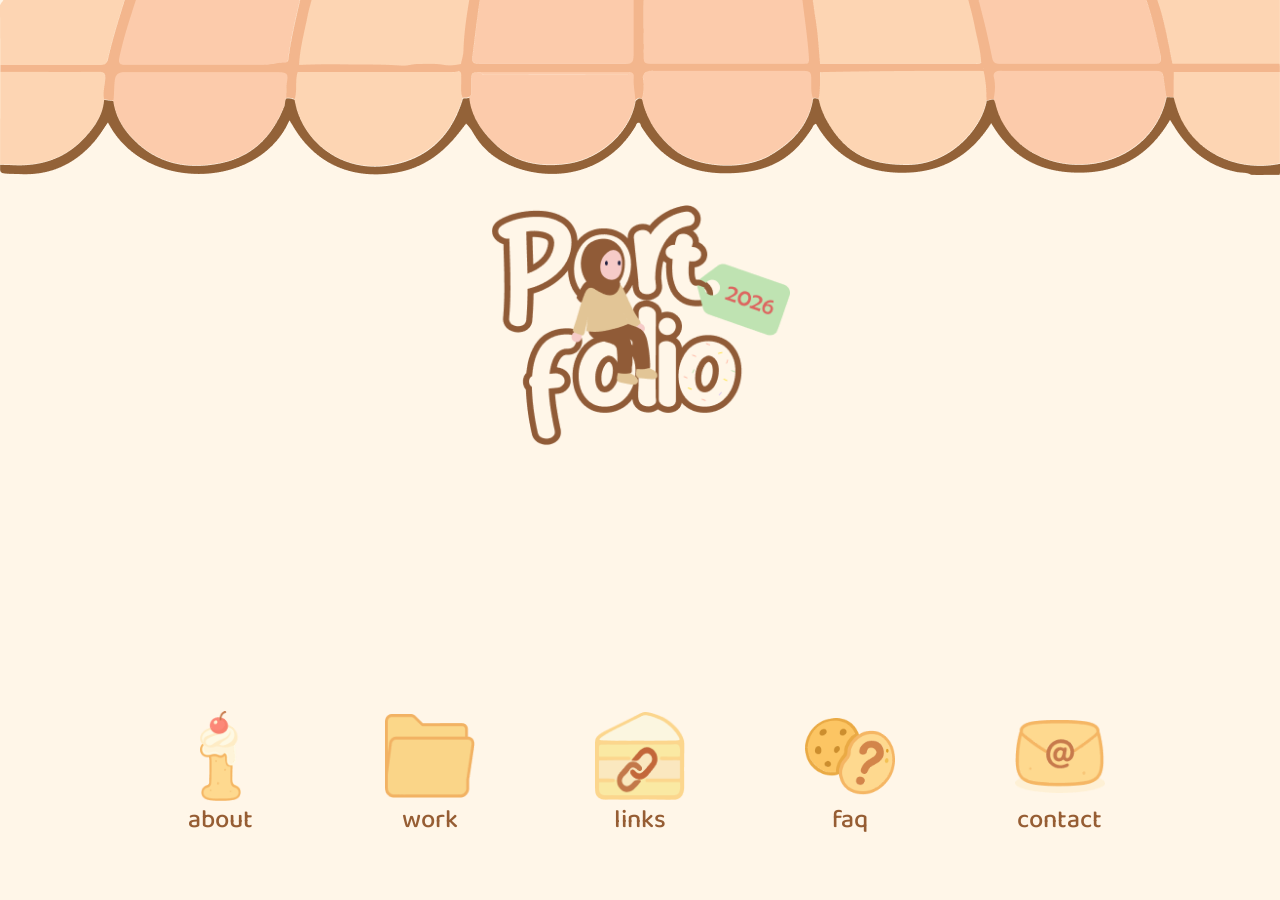
==== index.html @ 872a4772 "build index.html (no js yet), fix files structure" ====
<!DOCTYPE html>
<html lang="en">
<head>
  <meta charset="UTF-8">
  <meta name="viewport" content="width=device-width, initial-scale=1.0">
  <title>Part Folio</title>
  <link rel="preconnect" href="https://fonts.googleapis.com">
  <link rel="preconnect" href="https://fonts.gstatic.com" crossorigin>
  <link href="https://fonts.googleapis.com/css2?family=Baloo+2:wght@400;500;600;700&display=swap" rel="stylesheet">
  <link rel="stylesheet" href="css/style.css">
</head>

<body>
  <main class="page">

    <!-- Decorative shop awning -->
    
      <img class="header" src="assets/img/main page/header.png" alt="header">
    

    <!-- Main logo / illustration -->
    <section class="hero">
      <img class="logo" src="assets/img/main page/portfolio.png" alt="portfolio">
    </section>

    <!-- Navigation -->
    <nav class="menu" aria-label="Main navigation">
      <a href="#about" class="menu-item">
        <img src="assets/img/main page/about.png" alt="">
        <span>about</span>
      </a>

      <a href="#work" class="menu-item">
        <img src="assets/img/main page/work.png" alt="">
        <span>work</span>
      </a>

      <a href="#links" class="menu-item">
        <img src="assets/img/main page/links.png" alt="">
        <span>links</span>
      </a>

      <a href="#faq" class="menu-item">
        <img src="assets/img/main page/faq.png" alt="">
        <span>faq</span>
      </a>

      <a href="#contact" class="menu-item">
        <img src="assets/img/main page/contact.png" alt="">
        <span>contact</span>
      </a>
    </nav>

  </main>
</body>
</html>
---- css/style.css ----
* {
  box-sizing: border-box;
  margin: 0;
  padding: 0;
}

:root {
  --cream: #fff6e8;
  --awning: #ffd2ae;
  --awning-light: #ffdcc1;
  --brown: #945c32;
  --text: #965d33;
}

html,
body {
  width: 100%;
  min-height: 100%;
}

body {
  min-height: 100vh;
  background: #eeeeee;
  font-family: "Baloo 2", sans-serif;
}

/*
  The Figma frame is 1280 × 673.
  Keeping the same aspect ratio makes the page match the design
  when the browser window is resized.
*/
.page {
  position: relative;
  width: min(100%, 1280px);
  aspect-ratio: 1280 / 673;
  min-height: 100vh;
  max-height: 100vh;
  margin: 0 auto;
  overflow: hidden;
  background: var(--cream);
}

/* ---------------- AWNING ---------------- */

.awning {
  position: absolute;
  inset: 0 0 auto 0;
  height: 145px;
  overflow: hidden;
  background: var(--awning);
}

/* Horizontal top/bottom seams of the awning */
.awning-stripes {
  position: absolute;
  left: 0;
  top: 56px;
  width: 100%;
  height: 7px;
  background: rgba(183, 108, 60, 0.18);
}

/*
  Repeating vertical panels.
  If you have an awning image from Figma, you can simply replace
  the whole .awning with that image.
*/
.awning::before {
  content: "";
  position: absolute;
  inset: 0;
  background:
    repeating-linear-gradient(
      90deg,
      transparent 0 105px,
      rgba(188, 105, 57, 0.16) 105px 113px
    );
}

/* Bottom scalloped edge */
.scallops {
  position: absolute;
  left: -2%;
  bottom: -2px;
  width: 104%;
  height: 82px;
  display: flex;
  justify-content: space-between;
  overflow: hidden;
}

.scallops span {
  flex: 0 0 12.5%;
  height: 75px;
  border-radius: 0 0 50% 50%;
  background: var(--awning-light);
  border-bottom: 7px solid var(--brown);
  position: relative;
  transform: translateY(-1px);
}

/* Create the brown curved separators between scallops */
.scallops span::after {
  content: "";
  position: absolute;
  left: 50%;
  bottom: -7px;
  width: 100%;
  height: 75px;
  transform: translateX(-50%);
  border-radius: 0 0 50% 50%;
  box-shadow: 0 8px 0 0 var(--brown);
  opacity: 0.95;
}

/* ---------------- HERO ---------------- */

.hero {
  position: absolute;
  top: 145px;
  left: 0;
  width: 100%;
  height: 360px;

  display: flex;
  justify-content: center;
  align-items: center;
}

.logo {
  width: clamp(190px, 24vw, 300px);
  max-width: 30%;
  height: auto;
  object-fit: contain;
}

/* ---------------- BOTTOM MENU ---------------- */

.menu {
  position: absolute;
  left: 9%;
  right: 9%;
  bottom: 7.5%;

  display: grid;
  grid-template-columns: repeat(5, 1fr);
  align-items: end;
  justify-items: center;
}

.menu-item {
  display: flex;
  flex-direction: column;
  align-items: center;
  justify-content: flex-end;
  gap: 4px;

  color: var(--text);
  text-decoration: none;
  font-size: clamp(20px, 2vw, 27px);
  font-weight: 500;
  line-height: 1;
  transition: transform 0.2s ease;
}

.menu-item img {
  width: clamp(55px, 7vw, 90px);
  height: clamp(55px, 7vw, 90px);
  object-fit: contain;
  margin-bottom: 2px;
}

.menu-item:hover {
  transform: translateY(-5px);
}

/* ---------------- SMALL SCREENS ---------------- */

@media (max-width: 700px) {
  body {
    background: var(--cream);
  }

  .page {
    width: 100%;
    min-height: 100vh;
    height: 100vh;
    aspect-ratio: auto;
  }

  .awning {
    height: 115px;
  }

  .hero {
    top: 115px;
    height: 48vh;
  }

  .logo {
    width: min(58vw, 260px);
    max-width: none;
  }

  .menu {
    left: 5%;
    right: 5%;
    bottom: 6%;
    gap: 4px;
  }

  .menu-item {
    font-size: clamp(14px, 4vw, 20px);
  }

  .menu-item img {
    width: clamp(45px, 13vw, 72px);
    height: clamp(45px, 13vw, 72px);
  }
}

/* Very narrow phones: make the five items fit comfortably */
@media (max-width: 430px) {
  .menu {
    left: 2%;
    right: 2%;
  }

  .menu-item {
    font-size: 13px;
  }

  .menu-item img {
    width: 48px;
    height: 48px;
  }
}
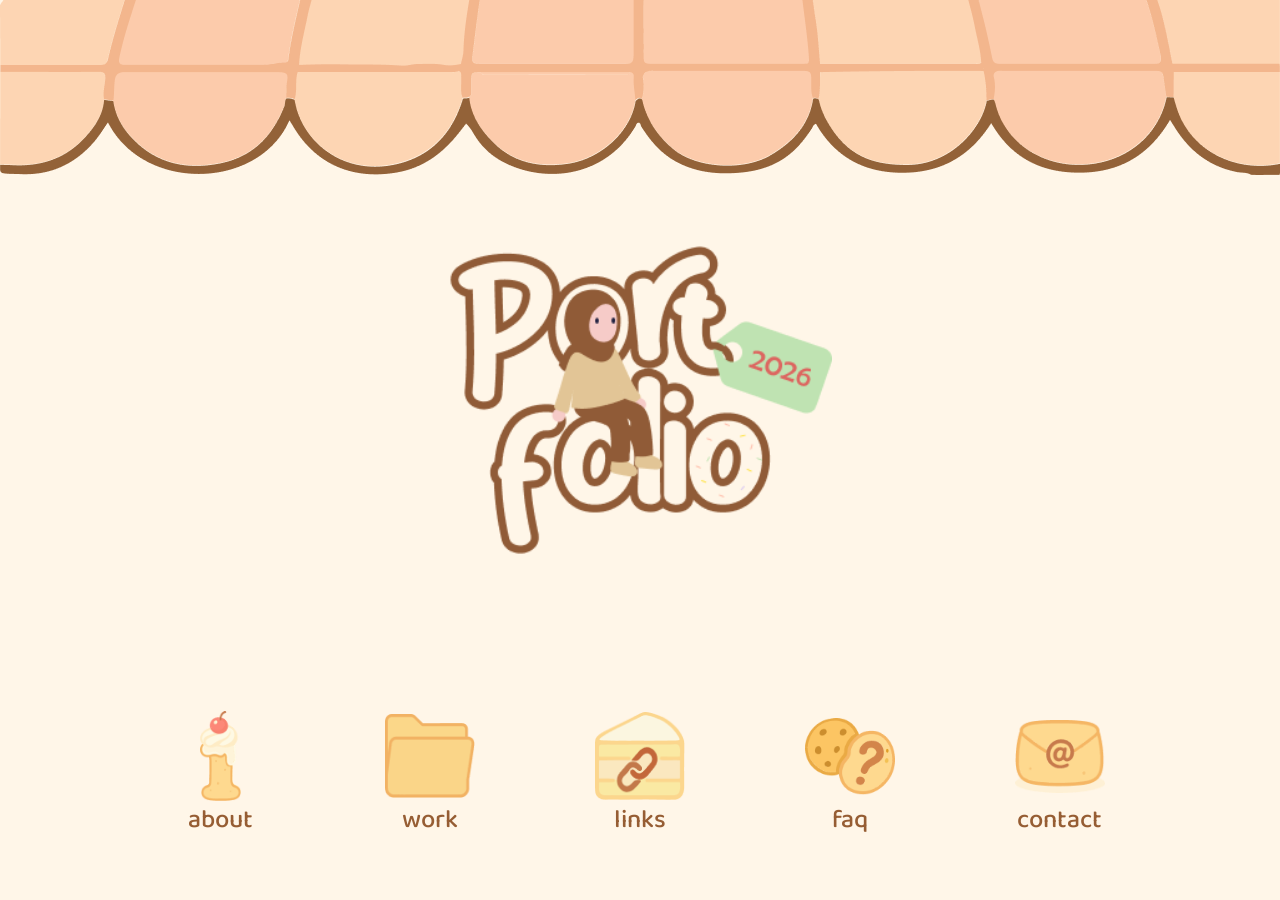
==== commit 98d07b47: "edit portfolio main picture size" ====
--- a/index.html
+++ b/index.html
@@ -25,27 +25,27 @@
 
     <!-- Navigation -->
     <nav class="menu" aria-label="Main navigation">
-      <a href="#about" class="menu-item">
+      <a href="pages/about.html" class="menu-item">
         <img src="assets/img/main page/about.png" alt="">
         <span>about</span>
       </a>
 
-      <a href="#work" class="menu-item">
+      <a href="pages/work.html" class="menu-item">
         <img src="assets/img/main page/work.png" alt="">
         <span>work</span>
       </a>
 
-      <a href="#links" class="menu-item">
+      <a href="pages/links.html" class="menu-item">
         <img src="assets/img/main page/links.png" alt="">
         <span>links</span>
       </a>
 
-      <a href="#faq" class="menu-item">
+      <a href="pages/faq.html" class="menu-item">
         <img src="assets/img/main page/faq.png" alt="">
         <span>faq</span>
       </a>
 
-      <a href="#contact" class="menu-item">
+      <a href="pages/contact.html" class="menu-item">
         <img src="assets/img/main page/contact.png" alt="">
         <span>contact</span>
       </a>
--- a/css/style.css
+++ b/css/style.css
@@ -117,7 +117,7 @@
 
 .hero {
   position: absolute;
-  top: 145px;
+  top: 220px;
   left: 0;
   width: 100%;
   height: 360px;
@@ -128,8 +128,8 @@
 }
 
 .logo {
-  width: clamp(190px, 24vw, 300px);
-  max-width: 30%;
+  width: clamp(250px, 30vw, 400px);
+  max-width: 40%;
   height: auto;
   object-fit: contain;
 }
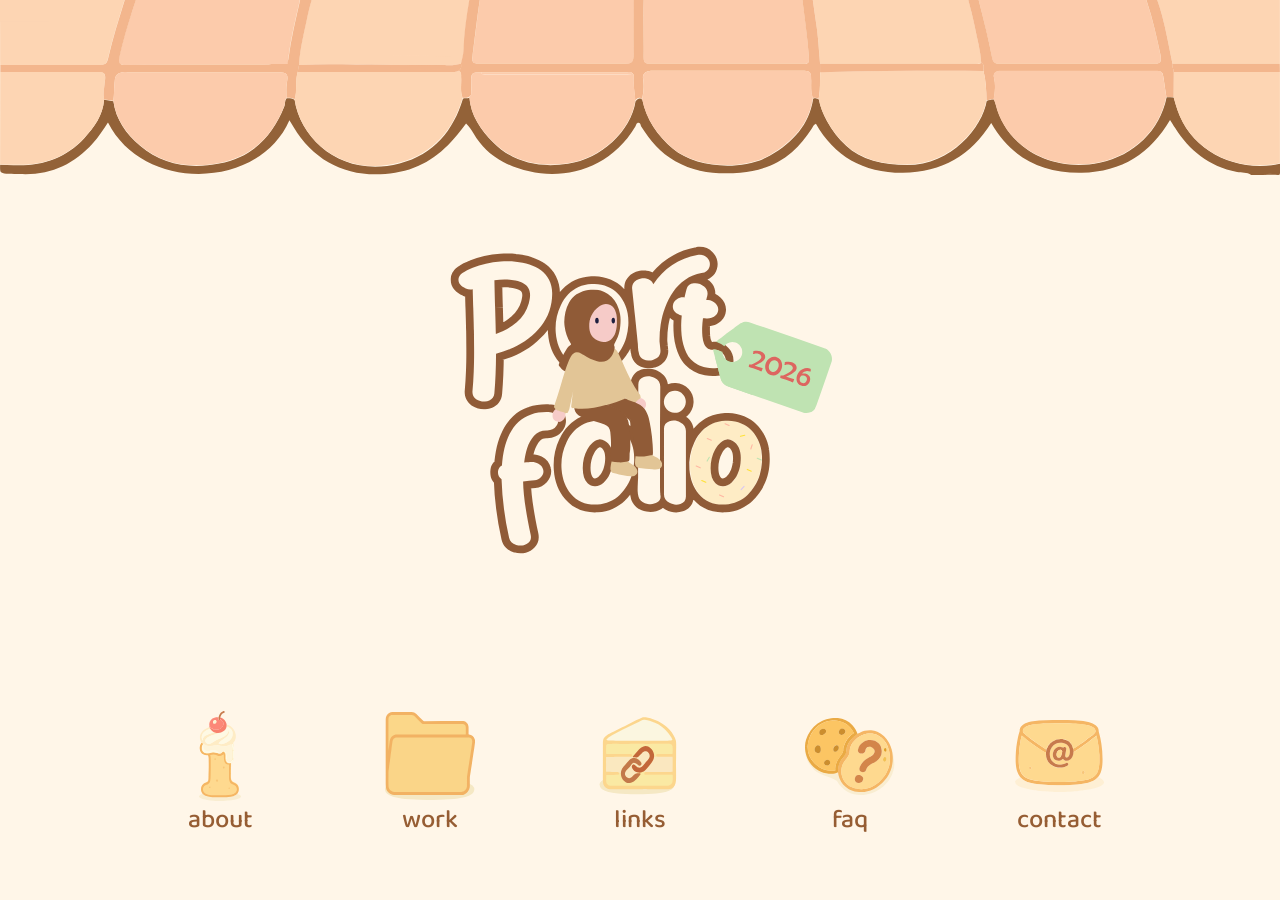
==== commit 545cb6ec: "change imgs from png to svg" ====
--- a/index.html
+++ b/index.html
@@ -3,7 +3,7 @@
 <head>
   <meta charset="UTF-8">
   <meta name="viewport" content="width=device-width, initial-scale=1.0">
-  <title>Part Folio</title>
+  <title>Douaa's Portfolio</title>
   <link rel="preconnect" href="https://fonts.googleapis.com">
   <link rel="preconnect" href="https://fonts.gstatic.com" crossorigin>
   <link href="https://fonts.googleapis.com/css2?family=Baloo+2:wght@400;500;600;700&display=swap" rel="stylesheet">
@@ -15,38 +15,38 @@
 
     <!-- Decorative shop awning -->
     
-      <img class="header" src="assets/img/main page/header.png" alt="header">
+      <img class="header" src="assets/img/main page/header.svg" alt="header">
     
 
     <!-- Main logo / illustration -->
     <section class="hero">
-      <img class="logo" src="assets/img/main page/portfolio.png" alt="portfolio">
+      <img class="logo" src="assets/img/main page/portfolio.svg" alt="portfolio">
     </section>
 
     <!-- Navigation -->
     <nav class="menu" aria-label="Main navigation">
       <a href="pages/about.html" class="menu-item">
-        <img src="assets/img/main page/about.png" alt="">
+        <img src="assets/img/main page/about.svg" alt="">
         <span>about</span>
       </a>
 
       <a href="pages/work.html" class="menu-item">
-        <img src="assets/img/main page/work.png" alt="">
+        <img src="assets/img/main page/work.svg" alt="">
         <span>work</span>
       </a>
 
       <a href="pages/links.html" class="menu-item">
-        <img src="assets/img/main page/links.png" alt="">
+        <img src="assets/img/main page/links.svg" alt="">
         <span>links</span>
       </a>
 
       <a href="pages/faq.html" class="menu-item">
-        <img src="assets/img/main page/faq.png" alt="">
+        <img src="assets/img/main page/faq.svg" alt="">
         <span>faq</span>
       </a>
 
       <a href="pages/contact.html" class="menu-item">
-        <img src="assets/img/main page/contact.png" alt="">
+        <img src="assets/img/main page/contact.svg" alt="">
         <span>contact</span>
       </a>
     </nav>
